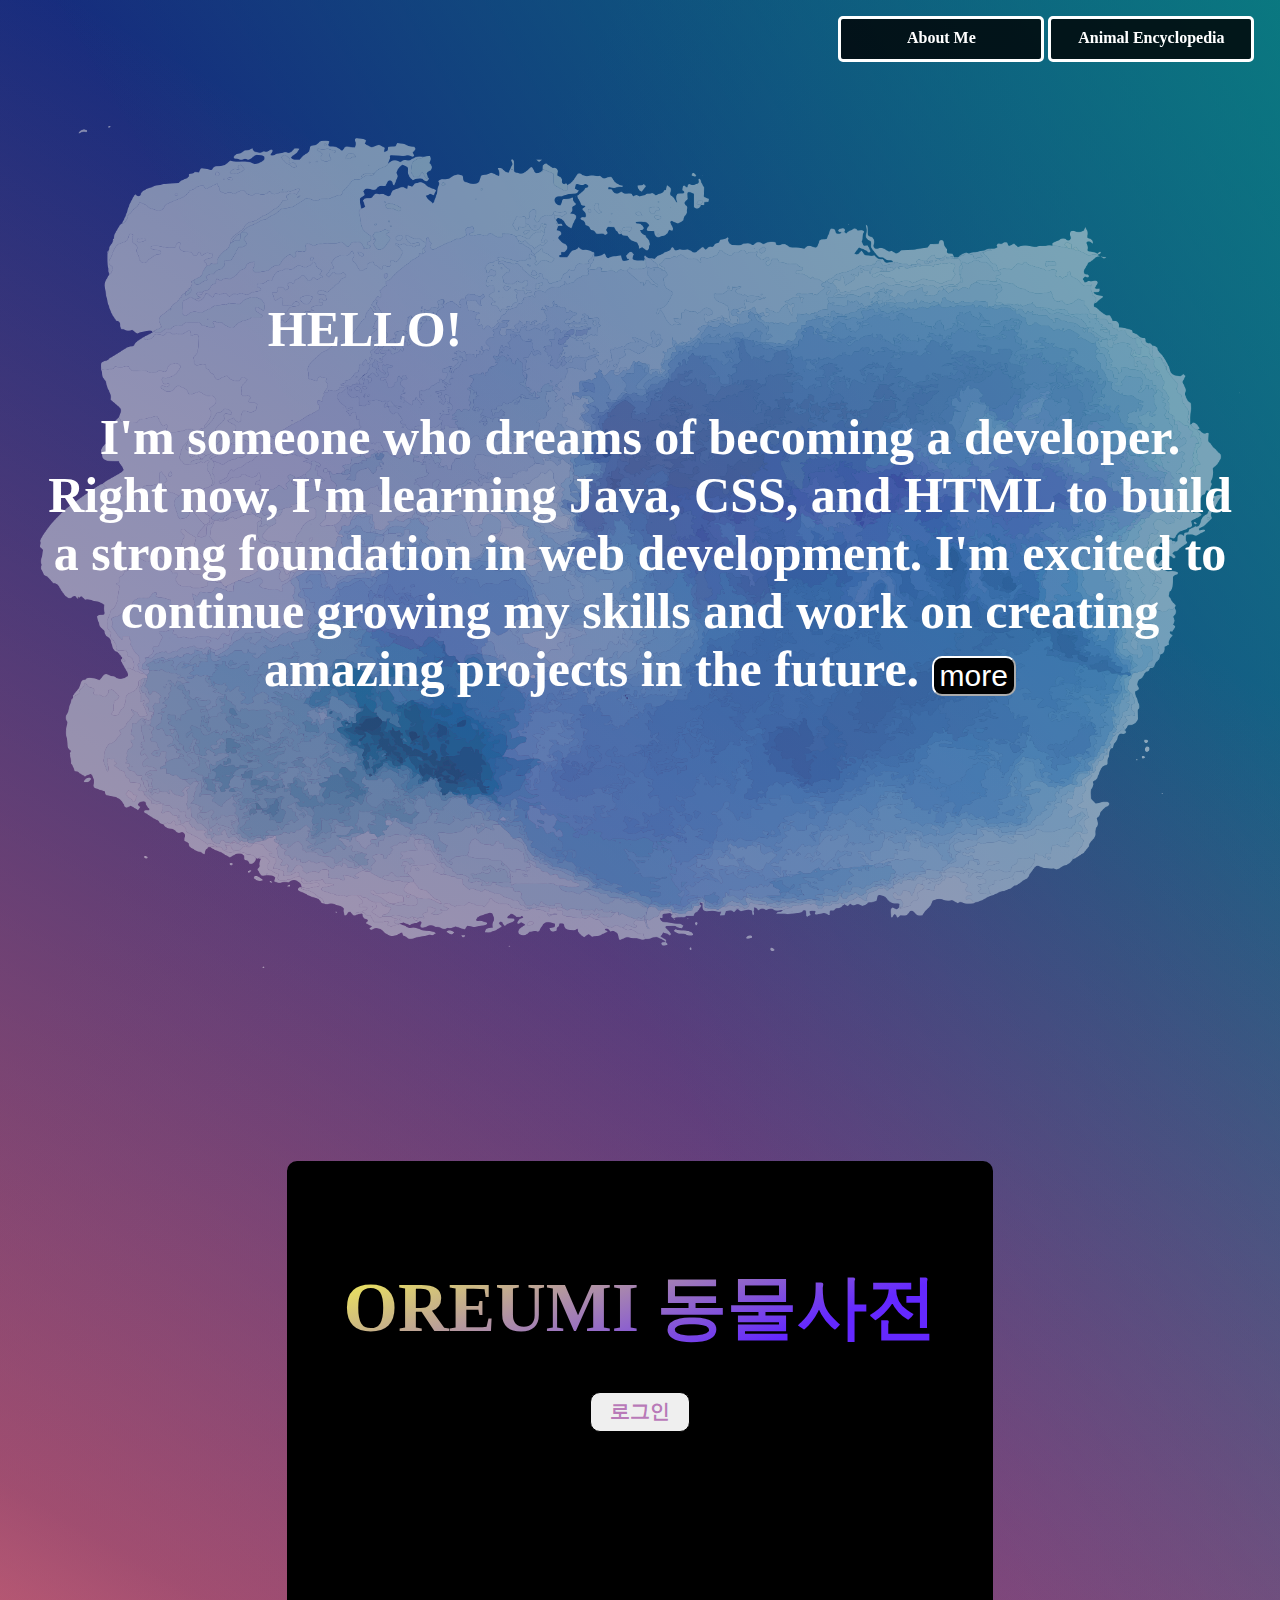
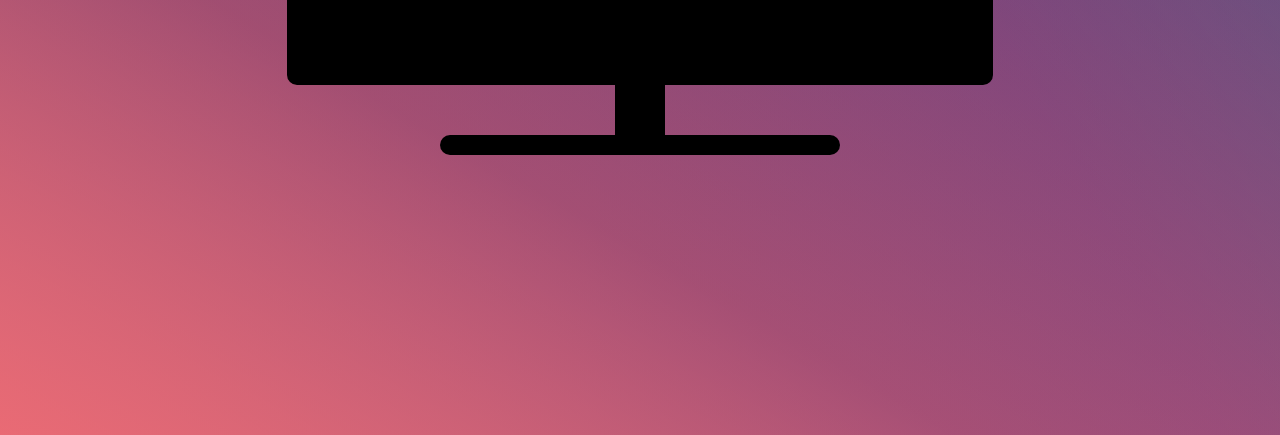
==== src/index.html @ 7a48c18e "modify name index.html" ====
<!DOCTYPE html>
<html lang="en">
<head>
  <meta charset="UTF-8">
  <meta name="viewport" content="width=device-width, initial-scale=1.0">
  <title>Document</title>
  <link rel="stylesheet" href="../css/style.css">
</head>
<body>
<header>
  <nav>
    <ul>
      <li class="naviList"><a href="#mainImage">About Me</a></li>
      <li class="naviList"><a href="#animal">Animal Encyclopedia</a></li>
    </ul>
  </nav>
</header>

<main>
  <div id="mainImage">
      <div class="mainTitle"><p id="hello">HELLO!</p>
        I'm someone who dreams of becoming a developer.
        Right now, I'm learning Java, CSS, and HTML
        to build a strong foundation in web development.
        I'm excited to continue growing my skills and work on
        creating amazing projects in the future. <button id="moreButton">more</button>
      </div>

      <div id="backGround">
        <img src="../image/background4.png" style="width: 1200px;">
      </div>
  </div>

  <div id="aboutMe">
    <span>About Me</span>

    <div id="box1">
      <div id="xButtonBox">
        <button id="xButton">X</button>
      </div>
      <div class="box1_Content" id="line1">
        <div class="content">
          <p class="box_tag">
            <img src="../image/profile2.png" id="profile_image">
          </p>
          <p>
            <strong>박정현/ 남</strong>
          </p>
          <p>
            OREUMI10기@.com
          </p>
        </div>


        <div class="content">
          <P>
            <strong>#INTP #낚시 #영화감상<br> #피자 #스파게티</strong>
          </P>
        </div>

        <div class="content">
          <p class="box_tag">좌우명
            <li>생각만 하지말자</li>
          </p>
        </div>
      </div>

      <div class="box1_Content">
        <div class="content">
          <p class="box_tag">전공
            <li>
              Artificial intelligence
            </li>
          </p>
        </div>

        <div class="content">
          <p class="box_tag">프로젝트경험
            <li>대학교 졸업프로젝트 1회<br>
              (챗봇을 통한 여행지 / MBTI 추천)
            </li>
          </p>
        </div>

        <div class="content">
          <p class="box_tag">희망분야
            <li>백엔드(서비스)</li>
          </p>
        </div>

        <div class="content">
          <p class="box_tag">기술
            <li>초급</li>
          </p>
        </div>
      </div>

      <div class="box1_Content" id="line3">
        <div class="content">
          <p class="box_tag">자격증
            <li>해당사항 없음</li>
          </p>
        </div>

        <div class="content">
          <p class="box_tag">경력사항
            <li>신입</li>
          </p>
        </div>

        <div class="content">
          <p class="box_tag">계획
            <li>코딩테스트 준비하기</li>
            <li>정보처리기사 자격증</li>
          </p>
        </div>

        <div class="content">
          <p class="box_tag">목표
            <li>주택매수</li>
          </p>
        </div>
      </div>
    </div>
  </div>



  <div id="animal">
    <div class="galleryTitle"></div>
      <div id="box2_0">
        <div id="galleryTitle2">OREUMI 동물사전<br>
        <button id="tvLogin" class="tv" onclick="login()">로그인</button>
        </div>
      </div>

    <div id="box2_1">
      <p id="tvTitle">OREUMI 동물사전에 오신 것을 환영합니다!
        <button id="tvButton2" class="tv">로그아웃</button>
      </p>

      <img src="../image/dolphin.jpg" class="box2_image" id="animalImages1">
      <img src="../image/cat.jpg" class="box2_image" id="animalImages2">
      <img src="../image/owl.jpg" class="box2_image" id="animalImages3">
      <br>
      <img src="../image/fox.png" class="box2_image" id="animalImages4">
      <img src="../image/highland-cattle.jpg" class="box2_image" id="animalImages5">
      <img src="../image/bear.jpg" class="box2_image" id="animalImages6">
      <br>
      <img src="../image/flamingo.jpg" class="box2_image" id="animalImages7">
      <img src="../image/sheep.jpg" class="box2_image" id="animalImages8">
      <img src="../image/gorilla.jpg" class="box2_image" id="animalImages9">
      <br>
      <img src="../image/elephant.jpg" class="box2_image" id="animalImages10">
      <img src="../image/eagle.jpg" class="box2_image" id="animalImages11">
      <img src="../image/tiger.jpg" class="box2_image" id="animalImages12">


    </div>
    <div id="monitor"></div>
    <div id="monitor2"></div>
  </div>

  <div id="popupDiv1" class="modal">
    <div class="contentBox0">
      <div class="contentBox1">
        <img src="../image/dolphin.jpg" id="modalImages1" class="modal_Image">
      </div>

      <div class="contentBox2">
        <p class="modalTitle">돌고래 [Dolphin]</p>
        <p>
          <p>먹이 - 작은 군집성 어류 및 오징어</P>
          <p>서식지 - 연안의 얕은 곳이나 외양 또는 강</P>
          <p>크기 - 몸길이 4.5m 이하</P>
          <p>학명 - Delphinus delphis(Linneaus, 1758)</P>
          <p>분류 - 참돌고래과, 강돌고래상과, 쇠돌고래과</P>
          <p>분포 - 태평양·대서양·인도양·아마존강·갠지스강·양쯔강 등</P>
        </p>
        <div>
          돌고래는 고래목 이빨고래아목에 속하는 종류로 고래목에서는 가장 인간과 친숙하게 잘 알려진 동물이다.<br><br>
          고래류 중에서 주둥이가 튀어나온 특징이 있다. 인간이 보기에 마치 웃는 모습을 하고 있어서 돌고래가 항상 즐거울 것이라는 잘못된 오해를 하는 사람들이 많다.
          그러나 그들은 외관상 주둥이의 모양이 그렇게 생겨 있을 따름이다.<br><br>

          [네이버 지식백과] 돌고래 [dolphin] (해양학백과)
        </div>
      </div>

      <div class="contentDivButton">
        <button id="closeButton1" class="close">X</button>
      </div></div>
  </div>


  <div id="popupDiv2" class="modal">
    <div class="contentBox0">
      <div class="contentBox1">
        <img src="../image/cat.jpg" id="modalImages2" class="modal_Image">
      </div>
      <div class="contentBox2">
        <p class="modalTitle">고양이 [Cat]</p>
        <p>
          <p>먹이 - 쥐, 작은 조류, 개구리</p>
          <p>크기 - 30~60cm</p>
          <p>무게 - 2~8.5kg</p>
          <p>학명 - Felis catus</p>
          <p>분류 - 고양이과</p>
          <p>멸종위기등급 - 미평가(NE : Not Evaluated, 출처 : IUCN)</p>
        </p>
        <div>
          한자로는 묘(猫)라 하고, 수고양이를 낭묘(郎猫), 암고양이를 여묘(女猫), 얼룩고양이를 표화묘(豹花猫),
          들고양이를<br> 야묘(野猫)로 부르기도 한다. <br><br>현재 집에서 기르고 있는 모든 애완용 고양이는 아프리카·남유럽·인도에
          걸쳐 분포하는 리비아고양이(Felis silvestris lybica)를 사육 순화시킨 것으로, 전세계에서 2억
          마리가 넘게 사육되는 것으로 알려져 있다.<br><br>

          [네이버 지식백과] 고양이 [domestic cat] <br>(두산백과 두피디아, 두산백과)
        </div>
      </div>
      <div class="contentDivButton">
        <button id="closeButton2" class="close">X</button>
      </div></div>
  </div>

  <div id="popupDiv3" class="modal">
    <div class="contentBox0">
      <div class="contentBox1">
        <img src="../image/owl.jpg" id="modalImages3" class="modal_Image">
      </div>
      <div class="contentBox2">
        <p class="modalTitle">올빼미 [Owl]</p>
        <p>
          <p>먹이 - 들쥐, 작은 새, 곤충</p>
          <p>크기 - 약 38cm</p>
          <p>수명 - 18~27년 </p>
          <p>서식지 - 평지 또는 산지 숲</p>
          <p>학명 - Strix aluco</p>
          <p>무게 - 410~800g</p>
        </p>
        <div>
          단독으로 생활하며 낮에는 나뭇가지에 앉아 움직이지 않는다. 낮에는 어치나 작은 참새목 조류들이 찾아와 공격하는 시늉을 내기도 한다.<br><br>
          날카로운 발톱으로 들쥐를 잡아 부리로 찢어 먹으며 소화되지 않은 것은 펠릿(pellet)으로 토해낸다. 낮에는 잘 날
          지 않지만 사람이 다가가면 빛이 있는 쪽으로 날아가기도 한다. 아기 울음소리 같은 소리를 내는데, 12월의 겨울밤에도
          울고 5∼11월 중순까지도 운다.<br><br>

          [네이버 지식백과] 올빼미 [Tawny Owl]<br> (두산백과 두피디아, 두산백과)
        </div></div>
      <div class="contentDivButton">
        <button id="closeButton3" class="close">X</button>
      </div></div>
  </div>

  <div id="popupDiv4" class="modal">
    <div class="contentBox0">
      <div class="contentBox1">
        <img src="../image/fox.png" id="modalImages4" class="modal_Image">
      </div>
      <div class="contentBox2">
        <p class="modalTitle">여우 [Fox]</p>
        <p>
          <p>서식지 산림지대, 숲, 초원, 사막</P>
          <p>학명 Vulpes vulpes peculiosa(Kishida, 1924)</P>
          <p>크기 몸길이 60~90cm, 어깨높이 약 35cm, 꼬리길이 34~60cm</P>
          <p>분류 문 : 척삭동물문(Chordata) 강 : 포유강(Mammalia) 목 : 식육목(Carnivora)</P>
          <p>무게 5~10kg</P>
          <p>멸종위기등급 미평가(NE : Not Evaluated, 출처 : IUCN)</P>
        </p>
        <div>
          개과의 포유류로 제주 · 울릉도를 제외한 한반도 전역에 분포했으나 1980년대 이후 남한에서는 멸종해 현재 소백산에서 복원 중이다. 세계적으로 45아종으로 나뉘며 국내 아종은 우수리, 중국 동북부에 분포한다.<br><br>
          몸은 갈색에서 붉은색을 띠며 꼬리가 길고 두꺼우며 털이 많다. 잡식성으로 특히 설치류를 즐겨 먹고 인가 주변의 야산에 주로 서식한다.<br><br>
          [네이버 지식백과] 여우 [Red fox]
        </div></div>
      <div class="contentDivButton">
        <button id="closeButton4" class="close">X</button>
      </div></div>
  </div>

  <div id="popupDiv5" class="modal">
    <div class="contentBox0">
      <div class="contentBox1">
        <img src="../image/highland-cattle.jpg" id="modalImages5" class="modal_Image">
      </div>
      <div class="contentBox2">
        <p class="modalTitle">소 [Cattle]</p>
        <p>
          <p>수명 - 약 20년</p>
          <p>먹이 - 초식성(건초, 나뭇잎, 풀, 도토리)</p>
          <p>무게 - 450~1000kg</p>
          <p>분류 - 계 : 동물계(Animalia) 문 : 척삭동물문(Chordata)</p>
          <p>크기 - 310cm</p>
          <p>학명 - Bos taurus</p>
          <p>활동시간 - 낮</p>
          <p>분포 - 분포지 : 한국, 미국, 유럽, 호주</p>
        </p>
        <div>
          몸은 건장하고 머리가 낮으며, 목 부분의 아랫면에는 많은 육수(肉垂)가 있고, 꼬리는 가늘고 길며 끝에 모총(毛叢)이 있다.
          뿔은 암수 모두 있는데, 마디 모양의 융기가 없고 꼬이거나 사리를 트는 일이 없다. 이 중에서 물소류·야크·가얄·밴팅 등은 가축화되어 있다.<br><br>

          [네이버 지식백과] 소 (두산백과 두피디아, 두산백과)
        </div></div>
      <div class="contentDivButton">
        <button id="closeButton5" class="close">X</button>
      </div></div>
  </div>

  <div id="popupDiv6" class="modal">
    <div class="contentBox0">
      <div class="contentBox1">
        <img src="../image/bear.jpg" id="modalImages6" class="modal_Image">
      </div>
      <div class="contentBox2">
        <p class="modalTitle">북극곰 [Polar bear]</p>
        <p>
          <p>먹이 - 육식성(고리무늬 물범 등)</p>
          <p>크기 - 몸길이 2~3m, 꼬리길이 7.6~13cm, 어깨높이 약 160cm</p>
          <p>수명 - 25~30년</p>
          <p>무게 - 150~650 kg</p>
          <p>멸종위기등급 - 취약(VU : Vulnerable, 출처 : IUCN)</p>
          <p>학명 - Ursus maritimus</p>
        </p>
        <div>
          백곰이라고도 한다. 몸길이 수컷 190~250cm, 암컷 170~250cm, 꼬리길이 8~10cm, 어깨높이 120~140cm, 뒷발길이 30~37cm, 귀길이 9~15cm, 몸무게 수컷 300~800kg, 암컷 150~500kg이다.<br><br>
          암컷은 수컷보다 몸이 작다. 다른 곰보다 머리가 작고 목이 길며 귀는 작고 둥글다. 발바닥에는 털이 있으며 척구(蹠球)는 작아서 얼음 위를 걸어 다니기에 알맞다.<br><br>
          [네이버 지식백과] 북극곰 [Polar Bear] <br>(두산백과 두피디아, 두산백과)
        </div>
      </div>
      <div class="contentDivButton">
        <button id="closeButton6" class="close">X</button>
      </div>
    </div>
  </div>

  <div id="popupDiv7" class="modal">
    <div class="contentBox0">
      <div class="contentBox1">
        <img src="../image/flamingo.jpg" id="modalImages7" class="modal_Image">
      </div>
      <div class="contentBox2">
        <p class="modalTitle">플라밍고 [Flamingo]</p>
        <p>
          <p>크기 - 키 약 1.2m, 몸길이 0.8~1.3m</P>
          <p>무게 - 2.5~3kg</P>
          <p>몸의 - 빛깔 분홍색</P>
          <p>생식 - 난생(1회에 1개)</P>
          <p>생활양식 - 무리 생활</P>
          <p>서식장소 - 물가</P>
        </p>
        <div>
          3속 5종이 있다. 키 약 1.2m, 몸길이 0.8~1.3m, 몸무게 2.5~3kg이다. 대형 조류이며 다리와 목이 매우 길다. 날개도 크지만 꽁지는 짧다. 얼굴에는 깃털이 없다. 부리는 독특하게 중간 부분에서 밑으로 굽었다.<br><br>
          민물이나 소금기 있는 물 또는 바닷물이 고인 호수·갯벌 등지에 살면서, 소형 홍학은 조류(藻類)나 규조류를 걸러서 먹고 대형 홍학은 주로 연체동물·갑각류·곤충·환형동물·원생동물 등을 잡아먹는다.<br><br>

          [네이버 지식백과] 홍학류 [flamingo, 紅鶴類] <br> (두산백과 두피디아, 두산백과)
        </div>
      </div>
      <div class="contentDivButton">
        <button id="closeButton7" class="close">X</button>
      </div>
    </div>
  </div>

  <div id="popupDiv8" class="modal">
    <div class="contentBox0">
      <div class="contentBox1">
        <img src="../image/sheep.jpg" id="modalImages8" class="modal_Image">
      </div>
      <div class="contentBox2">
        <p class="modalTitle">양 [Sheep]</p>
        <p>
          <p>먹이 - 초식성(풀잎, 사초식물, 활엽초본, 새싹)</p>
          <p>수명 - 10~20년</p>
          <p>무게 - 20~200kg</p>
          <p>학명 - Ovis aries</p>
          <p>크기 - 1.2~1.8m</p>
          <p>서식지 - 고원지대, 경사가 있는 산지, 울통불퉁한 언덕, 바위언덕</p>
        </p>
        <div>
          야생 양은 매우 민감한 동물로 좋은 시력을 가지고 있으며 경사진 곳을 잘 오르내리고, 수영도 자유롭게 할 수 있다. 놀라면 민첩하고 빠르게 도망간다.<br><br>
          주로 100마리 이상이 한 무리를 이루는데 몇몇 다른 Ovis 종은 수컷이 암컷과 새끼와 몇 년간 떨어져 지내기도 한다. 가장 높은 세력을 가진 수컷만이 암컷과 짝짓기를 할 수 있다.<br><br>

          [네이버 지식백과] 양 [Domestic Sheep] <br>(서울동물원 동물정보, 미디어큐브, 네이버)
        </div>
      </div>
      <div class="contentDivButton">
        <button id="closeButton8" class="close">X</button>
      </div>
    </div>
  </div>

  <div id="popupDiv9" class="modal">
    <div class="contentBox0">
      <div class="contentBox1">
        <img src="../image/gorilla.jpg" id="modalImages9" class="modal_Image">
      </div>
      <div class="contentBox2">
        <p class="modalTitle">고릴라 [Gorilla]</p>
        <p>
          <p>수명 - 40~50년</p>
          <p>크기 - 몸길이 수컷 170~185cm, 암컷 150cm</p>
          <p>먹이 - 초식성</p>
          <p>서식지 - 열대우림</p>
          <p>무게 - 수컷 135~275kg, 암컷 70~90kg</p>
          <p>학명 - Gorilla</p>
        </p>
        <div>
          침팬지, 오랑우탄에 비해 고릴라에 대한 과학적인 연구는 19세기에 와서야 체계적으로 이루어졌다. 그전까지는 원주민을 통해 숲속에서 사는 야만인으로 알려지기도 했다.<br><br>
          1902년 마운틴고릴라가 발견되었다는 보고가 있었으며 1960년에 처음 야생 마운틴고릴라에 대한 연구가 이루어졌다. 고릴라는 아프리카에서만 서식하는데 대부분은 높은 산의 숲속에서 생활하지만 일부는 저지대에 서식하기도 한다.<br><br>

          [네이버 지식백과] 고릴라 [Gorilla] <br>(두산백과 두피디아, 두산백과)

        </div>
      </div>
      <div class="contentDivButton">
        <button id="closeButton9" class="close">X</button>
      </div>
    </div>
  </div>

  <div id="popupDiv10" class="modal">
    <div class="contentBox0">
      <div class="contentBox1">
        <img src="../image/elephant.jpg" id="modalImages10" class="modal_Image">
      </div>
      <div class="contentBox2">
        <p class="modalTitle">코끼리 [Elephant]</p>
        <p>
          <p>수명 - 60~70년</p>
          <p>서식지 - 산림이나 사바나</p>
          <p>분류 - 코끼리과</p>
          <p>생활양식 - 성숙한 암컷이 이끄는 가족단위가 다른 가족단위와 결합</p>
          <p>생식 - 임신기간 21~22개월, 1회에 1마리 낳음</p>
        </p>
        <div>
          코는 근육질로 되어 있으며, 윗입술과 더불어 길게 자라서 사람의 손과 같은 역할을 한다. 머리는 거대하며, 머리 꼭대기를 덮고 있는 뼈는 수많은 공기세포로 이루어져 있다. 두개골은 짧고 높다.<br><br>
          목은 짧으며, 네 다리는 큰 몸을 지탱하기 위하여 굵게 발달되어 있다. 발은 넓고 평평하며 바깥쪽으로 휘어져 있는데, 육질부로 된 발뒤꿈치로 지탱하고 있다.<br><br>

          [네이버 지식백과] 코끼리 [elephant]<br> (두산백과 두피디아, 두산백과)

        </div>
      </div>
      <div class="contentDivButton">
        <button id="closeButton10" class="close">X</button>
      </div>
      </div>
  </div>

  <div id="popupDiv11" class="modal">
    <div class="contentBox0">
      <div class="contentBox1">
        <img src="../image/eagle.jpg" id="modalImages11" class="modal_Image">
      </div>
      <div class="contentBox2">
        <p class="modalTitle">독수리 [Eagle]</p>
        <p>
          <p>먹이 - 동물의 사체</p>
          <p>크기 - 98~120cm</p>
          <p>무게 - 6.8~14kg</p>
          <p>학명 - Aegypius monachus(LINNAEUS)</p>
          <p>멸종위기등급 - 준위협(NT : Near Threatened, 출처 : IUCN)</p>
          <p>분류 - 수리과</p>
        </p>
        <div>
          몸 전체가 균일한 암갈색이며, 정수리와 윗목에는 털이 없고, 목 주위에는 특이한 깃이 있다.<br><br>
          초원지대·고산지대·강하구를 근거지로 단독 또는 암수 한 쌍이 생활하는 경우가 많으며, 짐승의 시체나 병들어 죽어가는 짐승 등을 먹이로 한다.
          날 때는 폭이 넓고 긴 날개를 직선에 가깝게 쭉 펴고 날아오르며, 날개를 편 채 기류를 이용하여 날아다닌다.<br><br>

          [네이버 지식백과] 독수리 <br>(한국민족문화대백과, 한국학중앙연구원)

        </div>
      </div>
      <div class="contentDivButton">
        <button id="closeButton11" class="close">X</button>
      </div>
    </div>
  </div>
  <div id="popupDiv12" class="modal">
    <div class="contentBox0">
      <div class="contentBox1">
        <img src="../image/tiger.jpg" id="modalImages12" class="modal_Image">
      </div>
      <div class="contentBox2">
        <p class="modalTitle">호랑이 [Tiger]</p>
        <p>
          <p>수명 - 야생 15년, 사육 20년</p>
          <p>크기 - 몸길이 1.86m~4m</p>
          <p>서식지 - 산림·관목림·덤불</p>
          <p>먹이 - 육식성(대형 포유동물, 소형 포유동물, 조류)</p>
          <p>학명 - Panthera tigris</p>
          <p>활동시간 - 밤</p>
        </p>
        <div>
          생물종 분류로는 고양이과에 속하며 사자, 표범, 재규어와 근연속(Panthera)이다. 검은 가로줄무늬가 특징적인데, 생후부터 성장 후에도 남아 있다.<br><br>
          몸통은 길고 발은 비교적 짧고 코와 입끝의 폭이 좁다. 수컷은 암컷보다 크고 강한 턱과 긴 송곳니가 특징이다.<br><br>
          발톱의 발달이 좋고 특히 첫째, 즉 엄지발톱이 강력하다. 보통 때에는 발톱집 속에 넣어 둔다.<br><br>
          [네이버 지식백과] 호랑이 [tiger]<br> (두산백과 두피디아, 두산백과)

        </div>
      </div>
      <div class="contentDivButton">
        <button id="closeButton12" class="close">X</button>
      </div>
    </div>
  </div>
  <script src="../js/main.js"></script>
</main>



<footer></footer>
</body>
</html>
---- css/style.css ----
body{
        background: linear-gradient(30deg, rgb(255,100, 100, .8), rgb(250,0,0,0) 75%),
        linear-gradient(240deg, rgb(0,160,120, .7), rgb(0,230,0,0.1) 50%),
        linear-gradient(30deg, rgb(230,170,230, .7), rgb(240,230,244,0.1) 20%),
        linear-gradient(300deg, rgb(30,10,170,.9), rgb(0,0,255,0.5) 75%);
        background-color: black;
    }

    nav{
        width: 98%;
        height: 70px;
        top: 0;
        left: 0;
        right: 0;
        text-align: right;
        padding-top: 0px;
        padding-right: 300px;
        margin-top:0px;
        position: fixed;
        background-color: rgb(255, 255, 255, 0);
        z-index: 30;
    }

    #moreButton{
        font-size: 30px;
        cursor: pointer;
        border-radius: 10px;
        border-color: white;
        color: white;
        background-color: black;
    }
    #moreButton:hover{
        filter: brightness(70%);
    }
    #moreButton:active{
       filter: brightness(50%);
    }

    .naviList{
        display: inline-block;
        width: 200px;
        height: 30px;
        margin-top: 0;
        border:3px solid;
        text-align: center;
        list-style: none;
        margin-top: 0px;
        padding-top: 10px;
        margin-left: 0px;
        margin-right: 0px;
        background: rgba(0, 0, 0, 0.8);
        border-radius: 5px;
        color: white;
        box-shadow: 100px;
    }

    a{
        color: white;
        font-weight: bold;
        text-decoration: none;
    }

    #xButtonBox{
        width:100%;
        border: 1px solid;
    }

    #xButton{
        width:28px;
        height:25px;
        cursor: pointer;
        color:white;
        background-color: red;
        border-color: white;
    }

    #xButton:hover{
        filter: brightness(80%);
    }
    #xButton:active{
        filter: brightness(50%);
    }

    #hello{
        width: 10ch;
        white-space: nowrap;
        overflow: hidden;
        animation: typing 2s steps(20) infinite
        alternate-reverse;
        color: white;
        margin-left:200px;
    }

    @keyframes typing{
        from{
            width: 0ch;
        }
    }
    #mainImage{
        text-align: center;
    }
    .mainTitle{
        width: 1200px;
        margin-top: 200px;
        font-weight: bold;
        font-size: 50px;
        text-align: center;
        color: white;
        z-index: 10;
        position: absolute;
        top: 50px;
        bottom:0;
        left: 0;
        right: 0;
        margin-left: auto;
        margin-right: auto;
    }

    body{
    }

    #backGround{
        text-align: center;
        filter: opacity(50%);
        margin-top: 10%;
    }

    #aboutMe{
        width: 1100px;
        height: 880px;
        top: 0;
        left: 0;
        right: 0;
        bottom: 0;
        margin-top: 10%;
        margin-left: auto;
        margin-right: auto;
        text-align: center;
        display:none;
        color: white;
    }

    #animal{
        width: 100%;
        height: 83vh;
        top: 0;
        left: 0;
        right: 0;
        bottom: 0;
        margin-top: 0%;
        margin-bottom: 10%;
        margin-left: auto;
        margin-right: auto;
        text-align: center;
        color: white;
        border-color: white;
        borer: 5px solid;
    }

    #box1{
        width: 100%;
        height: 92%;
        border: 7px solid transparent;
        border-color: rgba(122, 122, 122, 0.3);
        border-radius: 10px;
        top: 0;
        left: 0;
        right: 0;
        bottom: 0;
        margin-top: 0%;
        margin-left: auto;
        margin-right: auto;
        margin-bottom: 0;
        text-align: center;
        background: linear-gradient(#fff, #fff), linear-gradient(to right bottom, #95b5fb, rgba(220,130,241));
        background-origin: border-box;
        background-clip: content-box, border-box;
        background-color: white;
    }

    #box2_0{
        color: blue;
        width: 50%;
        height: 50vh;
        background-color: black;
        border: 7px solid;
        border-color: black;
        border-radius: 10px;
        top: 0;
        left: 0;
        right: 0;
        margin-top: 15%;
        margin-left: auto;
        margin-right: auto;
        text-align: center;
        font-weight: bold;
        font-size: 70px;
        z-index: 0;
        padding: 30px;
    }

    .tv{
        color: rgba(160, 70, 160, 0.7);
        font-size: 20px;
        font-weight: bold;
        width: 100px;
        height: 40px;
        background-color: linear(140, 70, 190, 0.7);
        border-radius: 10px;
        border: 1px solid;
        border-color: black;
        cursor: pointer;
    }

    .tv:hover{
        filter: brightness(80%);
    }

    .tv:active{
        filter: brightness(50%);
    }

    #box2_1{
        display: none;
        width: 50%;
        height: 50vh;
        background-color: black;
        border: 7px solid;
        border-color: black;
        border-radius: 10px;
        top: 0;
        left: 0;
        right: 0;
        bottom: 0;
        margin-top: 15%;
        margin-left: auto;
        margin-right: auto;
        text-align: center;
        overflow-y: scroll;
        padding: 30px;
        z-index: 1;
    }

    span{
        color: white;
        font-weight: bold;
        font-style: oblique;
        font-size: 50px;
    }

    #xButtonBox{
        width: 99%;
        height: 20px;
        margin-top:5px;
        text-align: right;
    }
    .box1_Content{
        display: inline-block;
        width: 320px;

        height: 2vh;
        text-align: center;
        color: black;
        color: rgba(50, 50, 50);
        margin-left: 10px;
    }

    .content{
        margin-bottom: 45%;
        margin-top: 0%;
    }
    .box_tag{
        color: rgba(11, 110, 200);
        font-weight: bold;
    }

   .box2_image{
        width: 30%;
        height: 70%;
        padding: 0;
        margin-left: 0px;
        margin-right: 0px;
        border-radius: 0px;
        cursor: pointer;

   }

   .box2_image:hover{
        filter:brightness(80%);

   }

   .box2_image:active{
        filter:brightness(50%);

   }

   #profile_image{
        border-radius: 10px;
        width: 230px;
        height: 230px;
        margin-top: 2px;
   }

   #tag2{
       color:#ffb6c1;
   }

   #center{
        font-size: 18px;
   }

   .modal{
        display: none;
        width: 100%;
        height: 100%;
        z-index: 20;
        background-color: rgb(0, 0, 0, 0.7);
        position: fixed;
        top: 0;
        left: 0;
        margin: 300px;
        backdrop-filter: blur(1px);
        margin-top: auto;
        margin-left: auto;
        margin-right: auto;
        text-align: center;
   }

   .modal_Image{
    }

   .modalTitle{
        color: black;
        font-size: 30px;
        font-weight: bold;
   }

   #contentDivButton{
        width: 20px;
   }

   .close{
        text-align: right;
        font-size: 16px;
        border: none;
        background: none;
        cursor: pointer;
        margin-bottom: 0;
        margin-top: 0px;
        height: 20px;
        border: 1px solid;
        color: white;
        background-color: red;
   }

   .close:hover{
        filter: brightness(80%);
   }
   .close:active{
        filter: brightness(40%);
   }

   .contentBox0{
        width: 1000px;
        height: 655px;
        display: flex;
        left: 0;
        right: 0;
        top: 0;
        bottom: 0;
        margin-left: auto;
        margin-right: auto;
        margin-top: auto;
        margin-bottom: auto;
        background-color: white;
   }

   .contentBox1{
        text-align: left;
        height: 600px;
        border: 3px solid;
        border-color: white;
   }
   .contentBox2{
        width: 800px;
        height: 600px;
        text-align: left;
        padding-left: 30px;
        padding-right: 30px;
        border: 1px solid;
        border-color: red;
        background-color: white;
        border: 3px solid;
        border-color: white;
   }
   #galleryTitle2{
        color: transparent;
        background: linear-gradient(160deg, rgba(255, 255, 70), rgba(100, 40, 255)60%);
        background-clip: text;
        margin-top: 10%;
        width: 100%;
   }
   .galleryTitle{
        color: white;
        font-size: 70px;
   }

    .contentDivButton{
         height: 600px;
         width:50px;
         background-color: white;
         border: 3px solid;
         border-color: white;
    }
    #tvTitle{
        width: 100%;
        font-size: 30px;
        font-weight: bold;
        text-align: center;
        color: transparent;
        background: linear-gradient(160deg, rgba(255, 255, 70), rgba(100, 40, 255)60%);
        background-clip: text;
    }

    #monitor{
        width:50px;
        height: 50px;
        background-color: black;
        top: 0;
        bottom: 0;
        left: 0;
        right: 0;
        margin-left: auto;
        margin-right: auto;
        margin-top: auto;
        margin-bottom: auto;
    }
    #monitor2{
            width:400px;
            height: 20px;
            background-color: black;
            border-radius: 50px;
            top: 0;
            bottom: 0;
            left: 0;
            right: 0;
            margin-left: auto;
            margin-right: auto;
            margin-top: auto;
            margin-bottom: auto;
    }
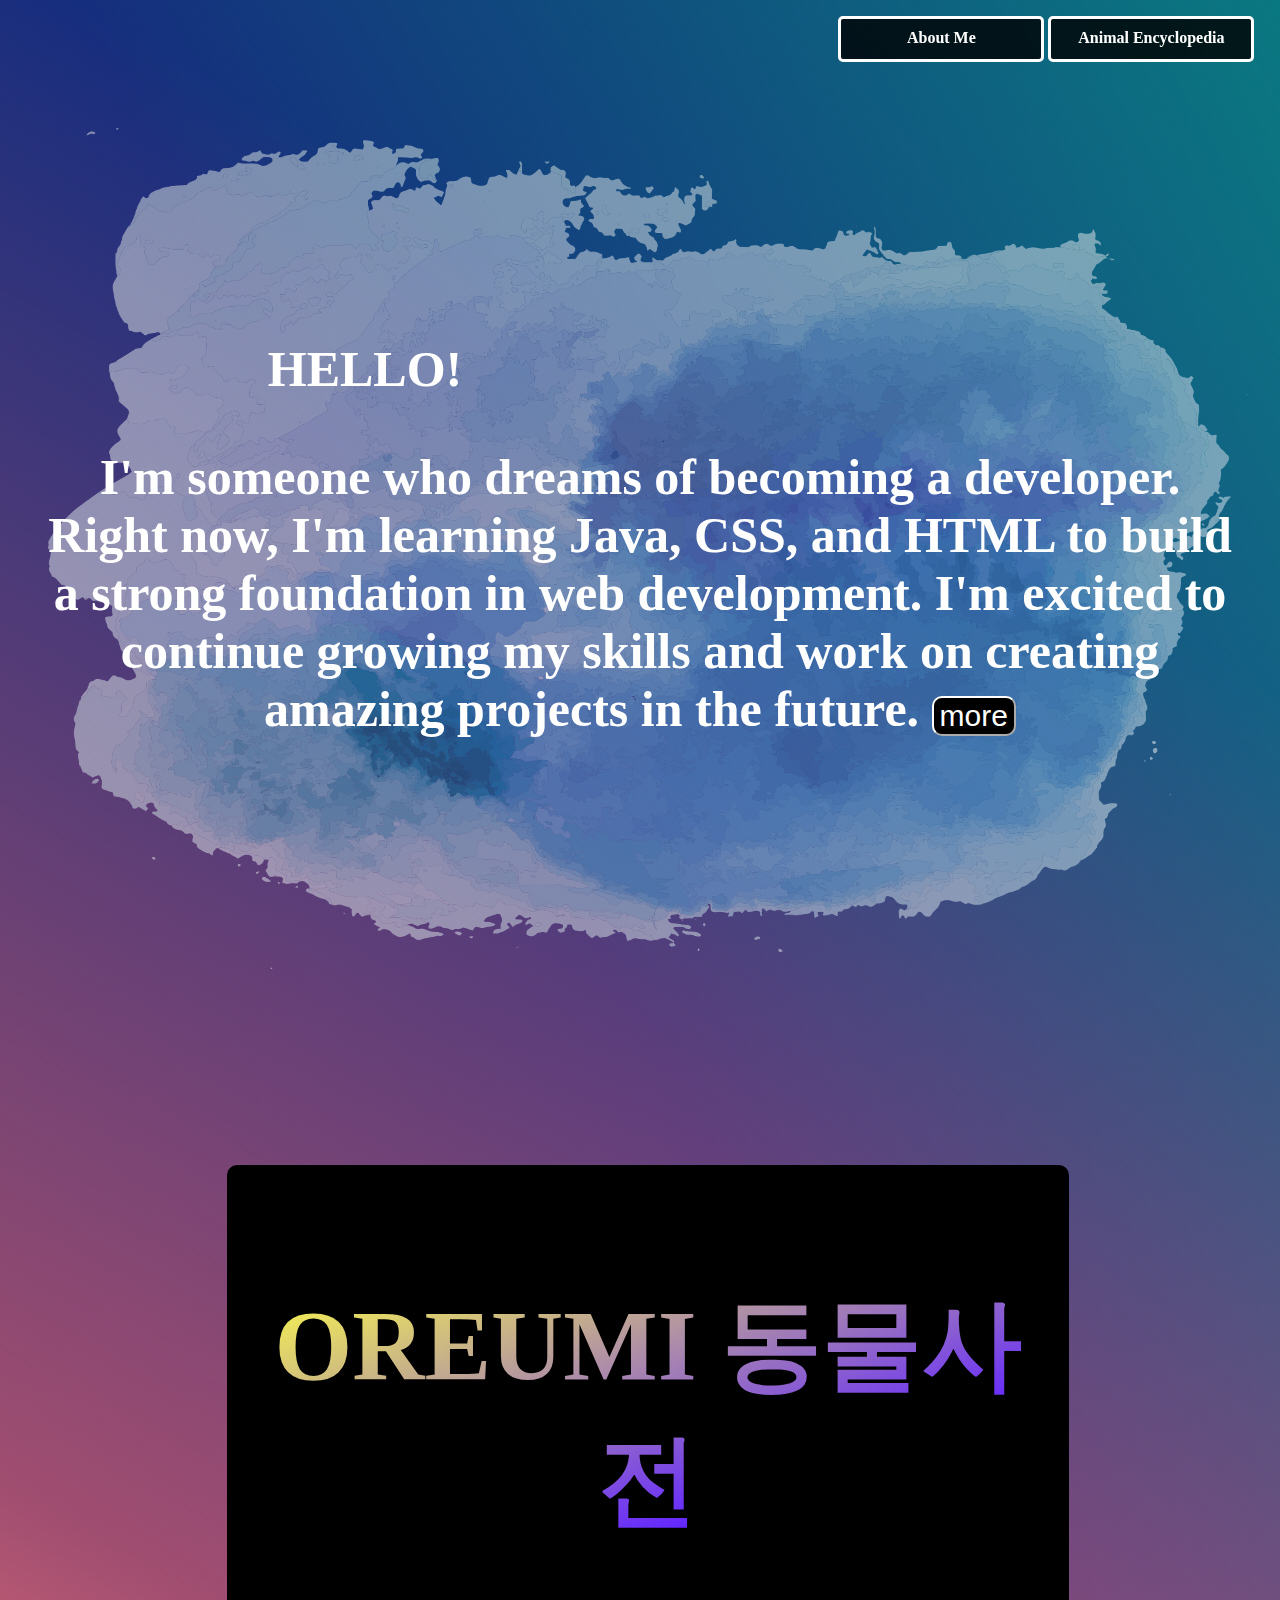
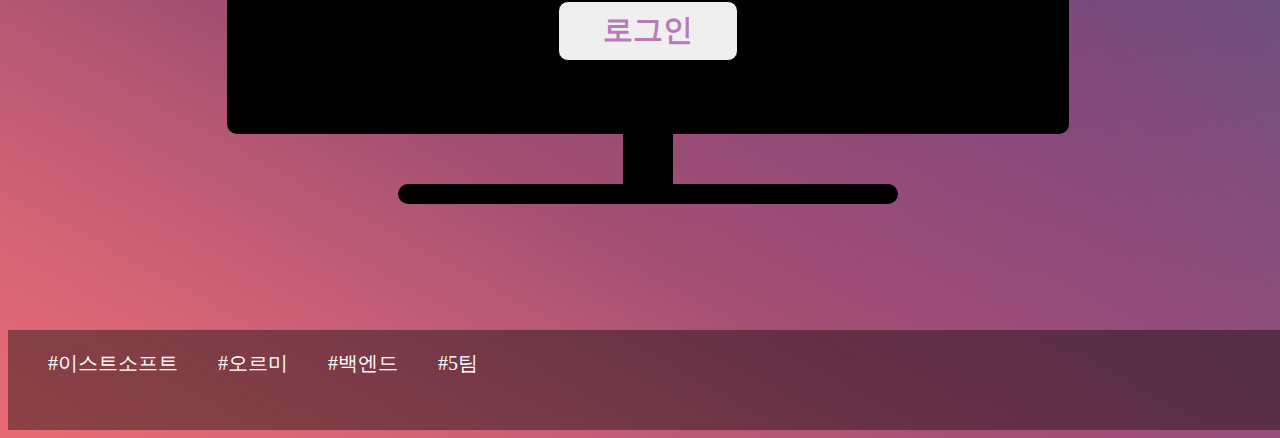
==== commit 592da1c5: "add final index.html" ====
--- a/src/index.html
+++ b/src/index.html
@@ -18,12 +18,14 @@
 
 <main>
   <div id="mainImage">
-      <div class="mainTitle"><p id="hello">HELLO!</p>
+      <div class="mainTitle">
+        <p id="hello">HELLO!</p>
         I'm someone who dreams of becoming a developer.
         Right now, I'm learning Java, CSS, and HTML
         to build a strong foundation in web development.
         I'm excited to continue growing my skills and work on
-        creating amazing projects in the future. <button id="moreButton">more</button>
+        creating amazing projects in the future.
+        <button id="moreButton">more</button>
       </div>
 
       <div id="backGround">
@@ -47,7 +49,7 @@
             <strong>박정현/ 남</strong>
           </p>
           <p>
-            OREUMI10기@.com
+            OREUMI10@.com
           </p>
         </div>
 
@@ -90,7 +92,7 @@
 
         <div class="content">
           <p class="box_tag">기술
-            <li>초급</li>
+            <li>HTML, CSS, JS 초급</li>
           </p>
         </div>
       </div>
@@ -104,7 +106,7 @@
 
         <div class="content">
           <p class="box_tag">경력사항
-            <li>신입</li>
+            <li>해당사항 없음</li>
           </p>
         </div>
 
@@ -138,23 +140,9 @@
       <p id="tvTitle">OREUMI 동물사전에 오신 것을 환영합니다!
         <button id="tvButton2" class="tv">로그아웃</button>
       </p>
-
-      <img src="../image/dolphin.jpg" class="box2_image" id="animalImages1">
-      <img src="../image/cat.jpg" class="box2_image" id="animalImages2">
-      <img src="../image/owl.jpg" class="box2_image" id="animalImages3">
-      <br>
-      <img src="../image/fox.png" class="box2_image" id="animalImages4">
-      <img src="../image/highland-cattle.jpg" class="box2_image" id="animalImages5">
-      <img src="../image/bear.jpg" class="box2_image" id="animalImages6">
-      <br>
-      <img src="../image/flamingo.jpg" class="box2_image" id="animalImages7">
-      <img src="../image/sheep.jpg" class="box2_image" id="animalImages8">
-      <img src="../image/gorilla.jpg" class="box2_image" id="animalImages9">
-      <br>
-      <img src="../image/elephant.jpg" class="box2_image" id="animalImages10">
-      <img src="../image/eagle.jpg" class="box2_image" id="animalImages11">
-      <img src="../image/tiger.jpg" class="box2_image" id="animalImages12">
-
+      <div id="imagesBox">
+
+      </div>
 
     </div>
     <div id="monitor"></div>
@@ -208,8 +196,8 @@
           <p>멸종위기등급 - 미평가(NE : Not Evaluated, 출처 : IUCN)</p>
         </p>
         <div>
-          한자로는 묘(猫)라 하고, 수고양이를 낭묘(郎猫), 암고양이를 여묘(女猫), 얼룩고양이를 표화묘(豹花猫),
-          들고양이를<br> 야묘(野猫)로 부르기도 한다. <br><br>현재 집에서 기르고 있는 모든 애완용 고양이는 아프리카·남유럽·인도에
+          한자로는 묘라 하고, 수고양이를 낭묘, 암고양이를 여묘, 얼룩고양이를 표화묘,
+          들고양이를 야묘로 부르기도 한다. 현재 집에서 기르고 있는 모든 애완용 고양이는 아프리카·남유럽·인도에
           걸쳐 분포하는 리비아고양이(Felis silvestris lybica)를 사육 순화시킨 것으로, 전세계에서 2억
           마리가 넘게 사육되는 것으로 알려져 있다.<br><br>
 
@@ -292,7 +280,7 @@
           <p>분포 - 분포지 : 한국, 미국, 유럽, 호주</p>
         </p>
         <div>
-          몸은 건장하고 머리가 낮으며, 목 부분의 아랫면에는 많은 육수(肉垂)가 있고, 꼬리는 가늘고 길며 끝에 모총(毛叢)이 있다.
+          몸은 건장하고 머리가 낮으며, 목 부분의 아랫면에는 많은 육수가 있고, 꼬리는 가늘고 길며 끝에 모총이 있다.
           뿔은 암수 모두 있는데, 마디 모양의 융기가 없고 꼬이거나 사리를 트는 일이 없다. 이 중에서 물소류·야크·가얄·밴팅 등은 가축화되어 있다.<br><br>
 
           [네이버 지식백과] 소 (두산백과 두피디아, 두산백과)
@@ -346,9 +334,9 @@
         </p>
         <div>
           3속 5종이 있다. 키 약 1.2m, 몸길이 0.8~1.3m, 몸무게 2.5~3kg이다. 대형 조류이며 다리와 목이 매우 길다. 날개도 크지만 꽁지는 짧다. 얼굴에는 깃털이 없다. 부리는 독특하게 중간 부분에서 밑으로 굽었다.<br><br>
-          민물이나 소금기 있는 물 또는 바닷물이 고인 호수·갯벌 등지에 살면서, 소형 홍학은 조류(藻類)나 규조류를 걸러서 먹고 대형 홍학은 주로 연체동물·갑각류·곤충·환형동물·원생동물 등을 잡아먹는다.<br><br>
-
-          [네이버 지식백과] 홍학류 [flamingo, 紅鶴類] <br> (두산백과 두피디아, 두산백과)
+          민물이나 소금기 있는 물 또는 바닷물이 고인 호수·갯벌 등지에 살면서, 소형 홍학은 조류나 규조류를 걸러서 먹고 대형 홍학은 주로 연체동물·갑각류·곤충·환형동물·원생동물 등을 잡아먹는다.<br><br>
+
+          [네이버 지식백과] 홍학류 [flamingo] <br> (두산백과 두피디아, 두산백과)
         </div>
       </div>
       <div class="contentDivButton">
@@ -504,6 +492,13 @@
 
 
 
-<footer></footer>
+<footer>
+  <div id="footerDiv">
+    <ul>#이스트소프트</ul>
+    <ul>#오르미</ul>
+    <ul>#백엔드</ul>
+    <ul>#5팀</ul>
+  </div>
+</footer>
 </body>
 </html>--- a/css/style.css
+++ b/css/style.css
@@ -4,6 +4,8 @@
         linear-gradient(30deg, rgb(230,170,230, .7), rgb(240,230,244,0.1) 20%),
         linear-gradient(300deg, rgb(30,10,170,.9), rgb(0,0,255,0.5) 75%);
         background-color: black;
+        width: 100%;
+        height: 100%;
     }
 
     nav{
@@ -29,9 +31,11 @@
         color: white;
         background-color: black;
     }
+
     #moreButton:hover{
         filter: brightness(70%);
     }
+
     #moreButton:active{
        filter: brightness(50%);
     }
@@ -77,6 +81,7 @@
     #xButton:hover{
         filter: brightness(80%);
     }
+
     #xButton:active{
         filter: brightness(50%);
     }
@@ -96,9 +101,11 @@
             width: 0ch;
         }
     }
+
     #mainImage{
         text-align: center;
     }
+
     .mainTitle{
         width: 1200px;
         margin-top: 200px;
@@ -108,15 +115,12 @@
         color: white;
         z-index: 10;
         position: absolute;
-        top: 50px;
+        top: 10%;
         bottom:0;
         left: 0;
         right: 0;
         margin-left: auto;
         margin-right: auto;
-    }
-
-    body{
     }
 
     #backGround{
@@ -142,15 +146,15 @@
 
     #animal{
         width: 100%;
-        height: 83vh;
+        height: 85vh;
         top: 0;
         left: 0;
         right: 0;
         bottom: 0;
         margin-top: 0%;
-        margin-bottom: 10%;
-        margin-left: auto;
-        margin-right: auto;
+        margin-bottom: 0%;
+        margin-left: auto%;
+        margin-right: auto%;
         text-align: center;
         color: white;
         border-color: white;
@@ -180,8 +184,8 @@
 
     #box2_0{
         color: blue;
-        width: 50%;
-        height: 50vh;
+        width: 60%;
+        height: 55vh;
         background-color: black;
         border: 7px solid;
         border-color: black;
@@ -199,12 +203,18 @@
         padding: 30px;
     }
 
+    #imagesBox{
+        width: 100%;
+        height: 100%;
+        display:  inline-block;
+    }
+
     .tv{
         color: rgba(160, 70, 160, 0.7);
-        font-size: 20px;
-        font-weight: bold;
-        width: 100px;
-        height: 40px;
+        font-size: 30px;
+        font-weight: bold;
+        width: 180px;
+        height: 60px;
         background-color: linear(140, 70, 190, 0.7);
         border-radius: 10px;
         border: 1px solid;
@@ -220,10 +230,11 @@
         filter: brightness(50%);
     }
 
+
     #box2_1{
         display: none;
-        width: 50%;
-        height: 50vh;
+        width: 60%;
+        height: 55vh;
         background-color: black;
         border: 7px solid;
         border-color: black;
@@ -254,10 +265,10 @@
         margin-top:5px;
         text-align: right;
     }
+
     .box1_Content{
         display: inline-block;
         width: 320px;
-
         height: 2vh;
         text-align: center;
         color: black;
@@ -269,6 +280,7 @@
         margin-bottom: 45%;
         margin-top: 0%;
     }
+
     .box_tag{
         color: rgba(11, 110, 200);
         font-weight: bold;
@@ -276,23 +288,20 @@
 
    .box2_image{
         width: 30%;
-        height: 70%;
+        height: 80%;
         padding: 0;
-        margin-left: 0px;
+        margin-left: 10px;
         margin-right: 0px;
         border-radius: 0px;
         cursor: pointer;
-
    }
 
    .box2_image:hover{
         filter:brightness(80%);
-
    }
 
    .box2_image:active{
         filter:brightness(50%);
-
    }
 
    #profile_image{
@@ -328,7 +337,7 @@
    }
 
    .modal_Image{
-    }
+   }
 
    .modalTitle{
         color: black;
@@ -357,13 +366,14 @@
    .close:hover{
         filter: brightness(80%);
    }
+
    .close:active{
         filter: brightness(40%);
    }
 
    .contentBox0{
-        width: 1000px;
-        height: 655px;
+        width: 55vw;
+        height: 75.5vh;
         display: flex;
         left: 0;
         right: 0;
@@ -377,14 +387,16 @@
    }
 
    .contentBox1{
+        width: 55vw;
         text-align: left;
-        height: 600px;
+        height: 74vh;
         border: 3px solid;
         border-color: white;
    }
+
    .contentBox2{
-        width: 800px;
-        height: 600px;
+        width: 55vw;
+        height: 74vh;
         text-align: left;
         padding-left: 30px;
         padding-right: 30px;
@@ -393,29 +405,33 @@
         background-color: white;
         border: 3px solid;
         border-color: white;
-   }
+        overflow-y: scroll;
+   }
+
    #galleryTitle2{
         color: transparent;
         background: linear-gradient(160deg, rgba(255, 255, 70), rgba(100, 40, 255)60%);
         background-clip: text;
         margin-top: 10%;
         width: 100%;
-   }
+        font-size: 100px;
+   }
+
    .galleryTitle{
         color: white;
-        font-size: 70px;
    }
 
     .contentDivButton{
-         height: 600px;
+         height: 74vh;
          width:50px;
          background-color: white;
          border: 3px solid;
          border-color: white;
     }
+
     #tvTitle{
         width: 100%;
-        font-size: 30px;
+        font-size: 50px;
         font-weight: bold;
         text-align: center;
         color: transparent;
@@ -436,8 +452,9 @@
         margin-top: auto;
         margin-bottom: auto;
     }
+
     #monitor2{
-            width:400px;
+            width:500px;
             height: 20px;
             background-color: black;
             border-radius: 50px;
@@ -450,3 +467,15 @@
             margin-top: auto;
             margin-bottom: auto;
     }
+
+    #footerDiv{
+        width: 99.5%;
+        height: 100px;
+        margin-left: 0px;
+        background-color: rgba(0,2,0,0.4);
+        text-align: center;
+        color:white;
+        font-size: 20px;
+        position: relative;
+        display: flex;
+    }
